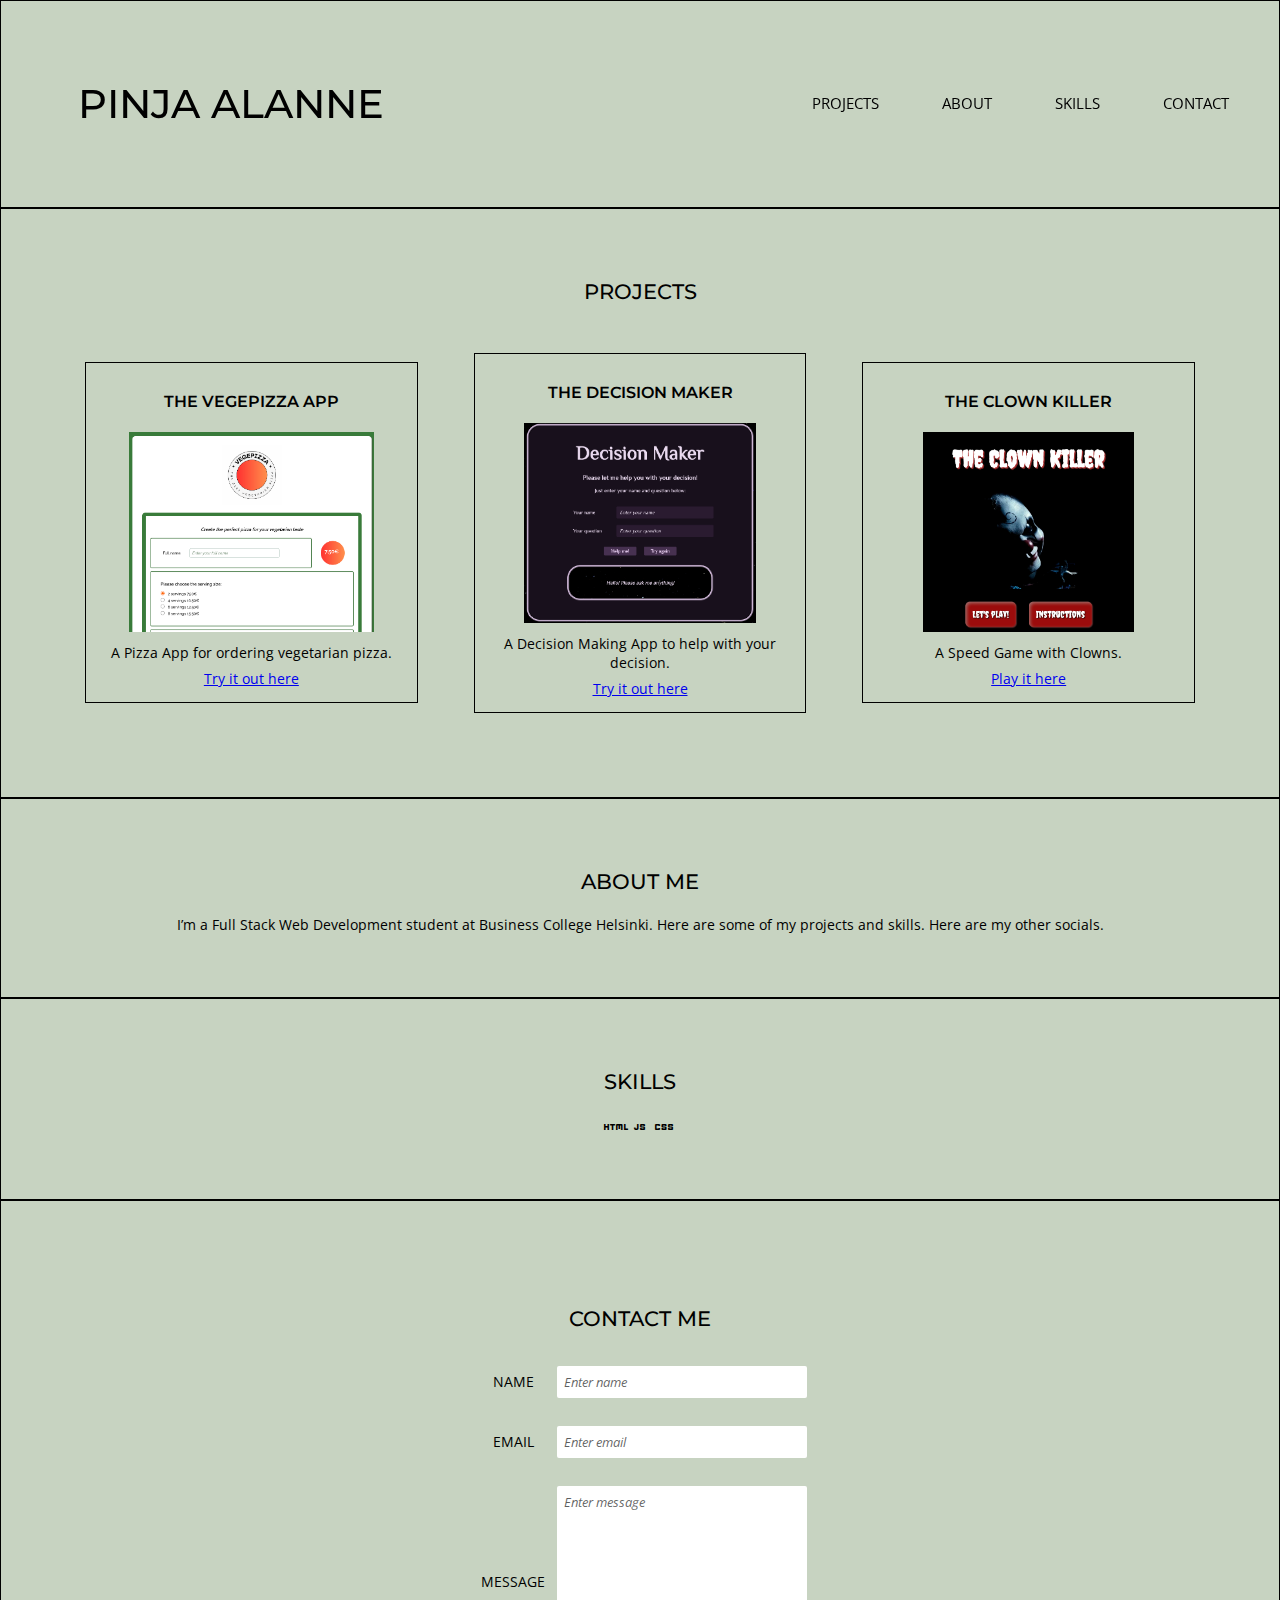
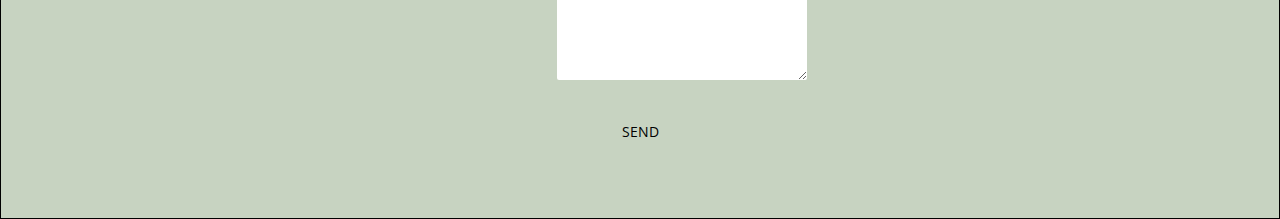
==== index.html @ a4202889 "updated styling and functionalities" ====
<!DOCTYPE html>
<html lang="en">
  <head>
    <meta charset="UTF-8" />
    <meta name="viewport" content="width=device-width, initial-scale=1.0" />
    <link rel="preconnect" href="https://fonts.googleapis.com" />
    <link rel="preconnect" href="https://fonts.gstatic.com" crossorigin />
    <link
      href="https://fonts.googleapis.com/css2?family=Lato:wght@400;700&display=swap"
      rel="stylesheet"
    />
    <link
      rel="stylesheet"
      href="https://fonts.googleapis.com/css2?family=Material+Symbols+Outlined:opsz,wght,FILL,GRAD@20..48,100..700,0..1,-50..200"
    />
    <link
      rel="stylesheet"
      href="https://fonts.googleapis.com/css2?family=Material+Symbols+Outlined:opsz,wght,FILL,GRAD@24,400,0,0"
    />
    <link
      rel="stylesheet"
      href="https://fonts.googleapis.com/css2?family=Material+Symbols+Outlined:opsz,wght,FILL,GRAD@20..48,100..700,0..1,-50..200"
    />
    <link rel="preconnect" href="https://fonts.googleapis.com" />
    <link rel="preconnect" href="https://fonts.gstatic.com" crossorigin />
    <link
      href="https://fonts.googleapis.com/css2?family=Montserrat:wght@500;600;700&family=Open+Sans:wght@400;500;700&display=swap"
      rel="stylesheet"
    />
    <link
      rel="stylesheet"
      href="https://fonts.googleapis.com/css2?family=Material+Symbols+Outlined:opsz,wght,FILL,GRAD@24,400,0,0"
    /><link rel="stylesheet" href="https://fonts.googleapis.com/css2?family=Material+Symbols+Outlined:opsz,wght,FILL,GRAD@24,400,0,0" />
    <link rel="stylesheet" href="https://fonts.googleapis.com/css2?family=Material+Symbols+Outlined:opsz,wght,FILL,GRAD@24,400,0,0" />
    <link rel="stylesheet" href="style.css" />
    <title>Tricks</title>
  </head>
  <body>
    <header>
      <div id="logo">
        <h1>Pinja Alanne</h1>
      </div>
      <nav>
        <button class="mobile">
          <span class="material-symbols-outlined"> menu </span>
        </button>
        <ul>
          <li class="listitem"><a href="#projects">Projects</a></li>
          <li class="listitem"><a href="#about">About</a></li>
          <li class="listitem"><a href="#skills">Skills</a></li>
          <li class="listitem"><a href="#contactme">Contact</a></li>
        </ul>
      </nav>
    </header>
    <main>
      <section id="projects">
        <h2>Projects</h2>
        <div class="projects">
          <div class="project">
            <h3>The Vegepizza App</h3>
            <img src="vegepizza.png" alt="no img" />
            <p>A Pizza App for ordering vegetarian pizza.</p>
            <a href="https://public.bc.fi/s2301191/pizzaapp/"
              >Try it out here</a
            >
          </div>
          <div class="project">
            <h3>The Decision Maker</h3>
            <img src="decision.png" alt="no img" />
            <p>A Decision Making App to help with your decision.</p>
            <a href="https://public.bc.fi/s2301191/decisionmaker/">Try it out here</a>
          </div>
          <div class="project">
            <h3>The Clown Killer</h3>
            <img src="clowngame.png" alt="no img" />
            <p>A Speed Game with Clowns.</p>
            <a href="https://public.bc.fi/s2301191/clowngame/">Play it here</a>
          </div>
        </div>
      </section>
      <section id="about">
        <h2>About me</h2>
        <p>
          I’m a Full Stack Web Development student at Business College Helsinki.
          Here are some of my projects and skills. Here are my other socials.
        </p>
      </section>
      <section id="skills">
        <h2>Skills</h2>
        <div class="skills">
          <div class="skill">
            <span class="material-symbols-outlined"> html </span>
          </div>
        <div class="skills">
          <div class="skill">
            <span class="material-symbols-outlined"> javascript</span>
          </div>
        <div class="skills">
          <div class="skill">
            <span class="material-symbols-outlined"> css </span>
          </div>
        </div>
      </section>
    </main>
    <footer>
      <form id="contactme">
        <h2>Contact me</h2>
        <div>
          <label for="name">Name</label>
          <input type="text" id="name" placeholder="Enter name" />
        </div>
        <div>
          <label for="email">Email</label>
          <input type="text" for="email" placeholder="Enter email" />
        </div>
        <div>
          <label for="message">Message</label>
          <textarea
            id="message"
            rows="10"
            cols="20"
            placeholder="Enter message"
          ></textarea>
        </div>
        <div>
          <button id="send" class="btn">Send</button>
        </div>
      </form>
      <button class="btn" id="backToTop">
        <span class="material-symbols-outlined"> north </span>
      </button>
    </footer>
    <script src="main.js"></script>
  </body>
</html>
---- style.css ----
* {
    margin: 0;
    padding: 0;
    box-sizing: border-box;
    -webkit-font-smoothing: antialiased;
    -moz-osx-font-smoothing: grayscale;
}

html {
    scroll-behavior: smooth;
    font-size: 14px;
}

body {
    background-color: #c7d3c1;
    color: #000000;
    font-family: 'Open Sans', sans-serif;
    text-align: center;
}

header {
    display: flex;
    position: sticky;
    top: 0;
    justify-content: space-between;
    align-items: center;
    border: 0.5px solid;
}

footer {
    display: flex;
    justify-content: center;
    align-items: center;
    border: 0.5px solid;
}

.bg,
.bg a {
    background-color: black;
    color: #c7d3c1;
}

.bg p {
    color: #c7d3c1;
}

footer,
header {
     padding: 1.5rem 1.5rem;
}

section {
    scroll-margin-top: 170px;
    border: 0.5px solid;
    padding: 4rem;
}

h1 {
    font-size: 40px;
    font-family: 'Montserrat', sans-serif;
    font-weight: 500;
    text-transform: uppercase;
    margin-left: 4rem;
}

h2 {
    margin: 1rem 0 1.5rem;
    font-family: 'Montserrat', sans-serif;
    font-weight: 500;
    text-transform: uppercase;
}

h3 {
    margin: 1rem 0 1.5rem;
    font-family: 'Montserrat', sans-serif;
    font-weight: 600;
    text-transform: uppercase;
}

p {
    margin: 0.5rem 0;
}
 
header li {
    display: inline-block;
}

ul li {
    font-size: 1.1rem;
    padding: 5rem 2rem;
    margin: 0.1rem 0.1rem;
    text-transform: uppercase;
}

ul li a {
    text-decoration: none;
    color: black;
    display: block;
}

ul li a:hover {
    text-decoration: underline;
    text-underline-offset: 0.5em;
}

.projects {
    display: flex;
    justify-content: center;
    align-items: center;
}

.project {
    border: 0.1px solid;
    width: 400px;
    height: auto;
    padding: 1rem;
    margin: 2rem;
}

.skills {
    display: flex;
    justify-content: center;
    align-items: center;
}

form {
    padding: 5rem 5rem 2rem;
}

input, 
label,
textarea {
    display: inline-block;
    margin: 1rem 0;
}

::placeholder {
    font-style: italic;
    color: rgba(0, 0, 0, 0.623);
}

textarea {
    vertical-align: middle;
}

input,
textarea {
    padding: 0.5rem;
    width: 250px;
    font-family: 'Open Sans', sans-serif;
    border-radius: 2px;
    border: none;
}

label {
    text-transform: uppercase;
    width: 80px;
}

img {
    height: 200px;
    width: auto;
}

.btn {
    border: none;
    box-shadow: none;
    padding: 0.7rem 0.7rem;
    background-color: #c7d3c1;
    color: black;
    font-family: inherit;
    font-size: inherit;
    text-transform: uppercase;
}

.btn:hover {
    background-color: #c7d3c1d8;
    text-decoration: underline;
    text-underline-offset: 0.5em;
    cursor: pointer;
}

#send {
    padding: 1rem 2rem;
    margin: 1rem 0;
}

#backToTop {
    position: fixed;
    bottom: 2rem;
    right: 2rem;
    display: none;
    cursor: pointer;
}

.mobile {
    display: none;
    background-color: transparent;
    box-shadow: none;
    border: none; 
    color: #c7d3c1;
    cursor: pointer;
}

@media (max-width:1200px) {
    body {
        background-color: black;
        color:#c7d3c1;
    }
    nav ul {
        display: none;
    }
    .mobile {
        display: block;
    }
    .btn {
        padding: 0.5rem 0.5rem;
        font-size: 0.85rem;
    }
    ul.responsive {
        display: block;
        background-color: black;
        color: #c7d3c1;
        position: absolute;
        margin: 1.5rem 0;
        border-radius: 10px;
        left: 0;
        top: 70px;
        width: 100%;
    }
    ul.responsive li {
        display: block;
        margin: 1rem;
        padding: 2rem;
    }
    ul.responsive li a {
        color: #c7d3c1;
    }
    ul.responsive li a:hover {
        background-color: black;
        color: #c7d3c1;
        border-radius: 5px;
    }
}
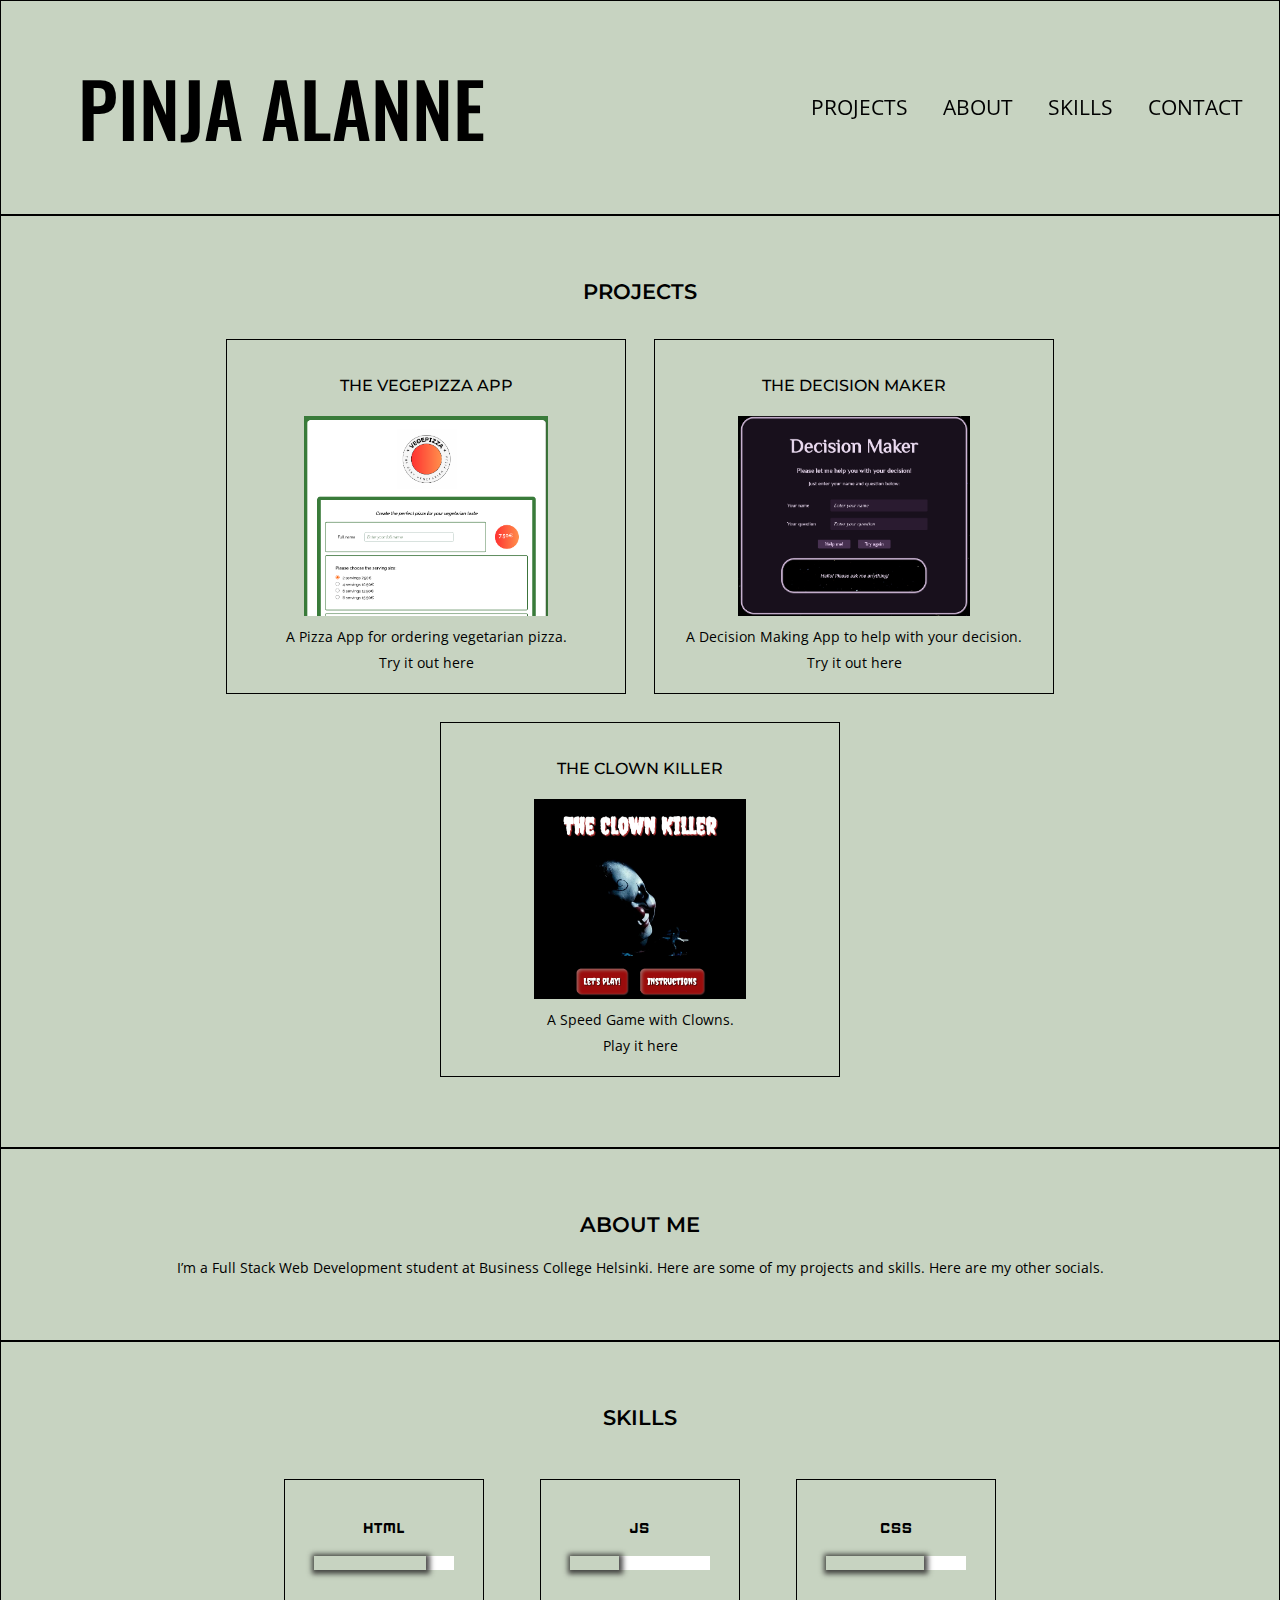
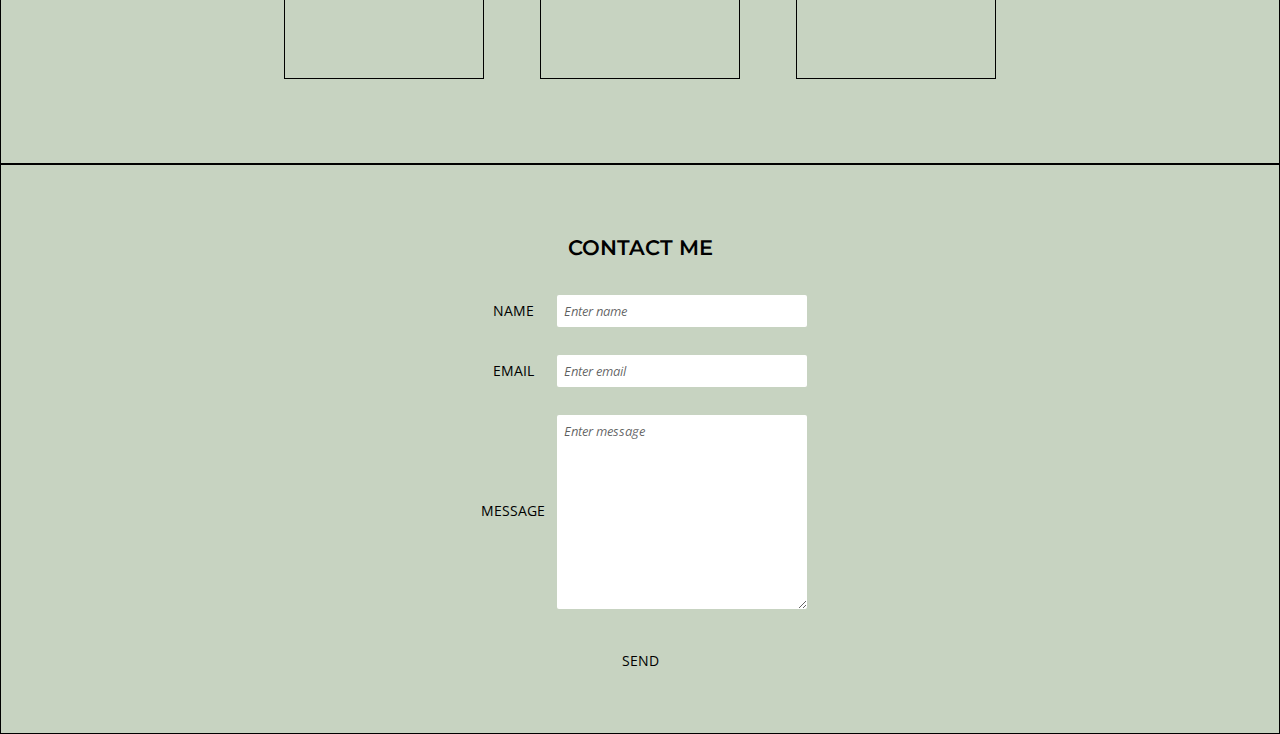
==== commit 33bb5600: "added skill icons and styling" ====
--- a/index.html
+++ b/index.html
@@ -3,12 +3,9 @@
   <head>
     <meta charset="UTF-8" />
     <meta name="viewport" content="width=device-width, initial-scale=1.0" />
-    <link rel="preconnect" href="https://fonts.googleapis.com" />
-    <link rel="preconnect" href="https://fonts.gstatic.com" crossorigin />
-    <link
-      href="https://fonts.googleapis.com/css2?family=Lato:wght@400;700&display=swap"
-      rel="stylesheet"
-    />
+    <link rel="preconnect" href="https://fonts.googleapis.com">
+    <link rel="preconnect" href="https://fonts.gstatic.com" crossorigin>
+    <link href="https://fonts.googleapis.com/css2?family=Montserrat:wght@500;600;700&family=Open+Sans:wght@400;500;700&family=Oswald:wght@400;500;600;700&display=swap" rel="stylesheet">
     <link
       rel="stylesheet"
       href="https://fonts.googleapis.com/css2?family=Material+Symbols+Outlined:opsz,wght,FILL,GRAD@20..48,100..700,0..1,-50..200"
@@ -21,19 +18,13 @@
       rel="stylesheet"
       href="https://fonts.googleapis.com/css2?family=Material+Symbols+Outlined:opsz,wght,FILL,GRAD@20..48,100..700,0..1,-50..200"
     />
-    <link rel="preconnect" href="https://fonts.googleapis.com" />
-    <link rel="preconnect" href="https://fonts.gstatic.com" crossorigin />
-    <link
-      href="https://fonts.googleapis.com/css2?family=Montserrat:wght@500;600;700&family=Open+Sans:wght@400;500;700&display=swap"
-      rel="stylesheet"
-    />
     <link
       rel="stylesheet"
       href="https://fonts.googleapis.com/css2?family=Material+Symbols+Outlined:opsz,wght,FILL,GRAD@24,400,0,0"
     /><link rel="stylesheet" href="https://fonts.googleapis.com/css2?family=Material+Symbols+Outlined:opsz,wght,FILL,GRAD@24,400,0,0" />
     <link rel="stylesheet" href="https://fonts.googleapis.com/css2?family=Material+Symbols+Outlined:opsz,wght,FILL,GRAD@24,400,0,0" />
     <link rel="stylesheet" href="style.css" />
-    <title>Tricks</title>
+    <title>Portfolio</title>
   </head>
   <body>
     <header>
@@ -89,15 +80,18 @@
         <h2>Skills</h2>
         <div class="skills">
           <div class="skill">
-            <span class="material-symbols-outlined"> html </span>
+            <span id="html" class="material-symbols-outlined"> html </span>
+            <progress id="htmlskill" value="80" max="100"></progress>
           </div>
         <div class="skills">
           <div class="skill">
             <span class="material-symbols-outlined"> javascript</span>
+            <progress id="jsskill" value="35" max="100"></progress>
           </div>
         <div class="skills">
           <div class="skill">
             <span class="material-symbols-outlined"> css </span>
+            <progress id="cssskill" value="70" max="100"></progress>
           </div>
         </div>
       </section>
@@ -126,7 +120,7 @@
           <button id="send" class="btn">Send</button>
         </div>
       </form>
-      <button class="btn" id="backToTop">
+      <button class="btn" id="backTop">
         <span class="material-symbols-outlined"> north </span>
       </button>
     </footer>
--- a/style.css
+++ b/style.css
@@ -56,27 +56,27 @@
 }
 
 h1 {
-    font-size: 40px;
+    font-size: 75px;
+    font-family: 'Oswald', sans-serif;
+    font-weight: 500;
+    text-transform: uppercase;
+    margin-left: 4rem;
+}
+
+h2 {
+    margin: 0.5rem 0 1.5rem;
     font-family: 'Montserrat', sans-serif;
-    font-weight: 500;
-    text-transform: uppercase;
-    margin-left: 4rem;
-}
-
-h2 {
+    font-weight: 600;
+    text-transform: uppercase;
+}
+
+h3 {
     margin: 1rem 0 1.5rem;
     font-family: 'Montserrat', sans-serif;
     font-weight: 500;
     text-transform: uppercase;
 }
 
-h3 {
-    margin: 1rem 0 1.5rem;
-    font-family: 'Montserrat', sans-serif;
-    font-weight: 600;
-    text-transform: uppercase;
-}
-
 p {
     margin: 0.5rem 0;
 }
@@ -86,8 +86,8 @@
 }
 
 ul li {
-    font-size: 1.1rem;
-    padding: 5rem 2rem;
+    font-size: 1.5rem;
+    padding: 5rem 1rem;
     margin: 0.1rem 0.1rem;
     text-transform: uppercase;
 }
@@ -103,28 +103,66 @@
     text-underline-offset: 0.5em;
 }
 
+a {
+    text-decoration: none;
+    color: black;
+}
+
+a:hover {
+    text-decoration: underline;
+    text-underline-offset: 0.5em;
+}
+
 .projects {
     display: flex;
     justify-content: center;
     align-items: center;
+    flex-wrap: wrap;
 }
 
 .project {
     border: 0.1px solid;
     width: 400px;
     height: auto;
-    padding: 1rem;
+    padding: 1.5rem;
+    margin: 1rem;
+}
+
+.skills {
+    display: flex;
+    justify-content: center;
+    align-items: center;
+    flex-wrap: wrap;
+}
+
+.skill {
+    height: 200px;
+    width: 200px;
+    padding: 2rem;
     margin: 2rem;
-}
-
-.skills {
-    display: flex;
-    justify-content: center;
-    align-items: center;
+    border: 0.5px solid;
+}
+
+.material-symbols-outlined {
+    font-size: 40px;
+}
+
+progress {
+    background-color: black;
+    color: white;
+}
+
+progress::-webkit-progress-bar {
+    background-color: white;
+} 
+
+progress::-webkit-progress-value {
+    background-color: #c7d3c1;
+    box-shadow: 1px 1px 5px 3px rgba(36, 35, 35, 0.8);
 }
 
 form {
-    padding: 5rem 5rem 2rem;
+    padding: 3rem 5rem 1rem;
 }
 
 input, 
@@ -185,7 +223,7 @@
     margin: 1rem 0;
 }
 
-#backToTop {
+#backTop {
     position: fixed;
     bottom: 2rem;
     right: 2rem;
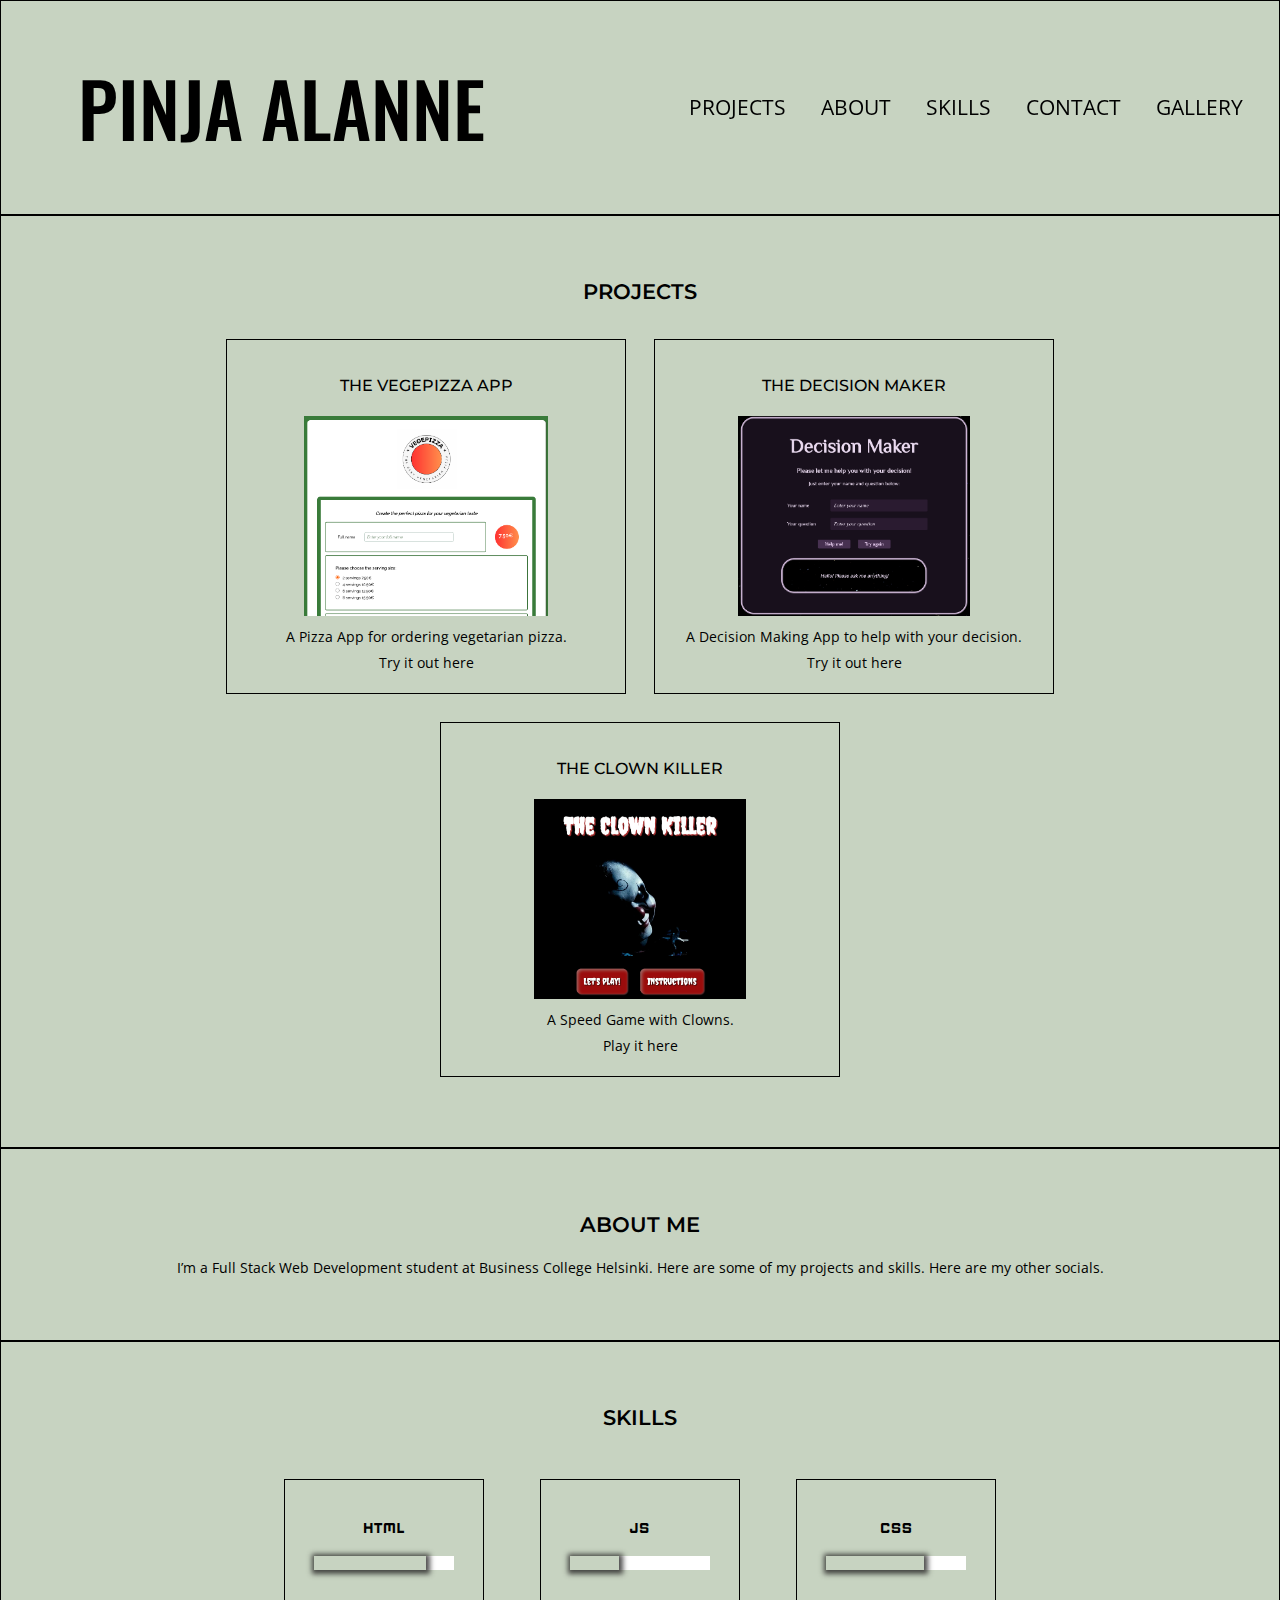
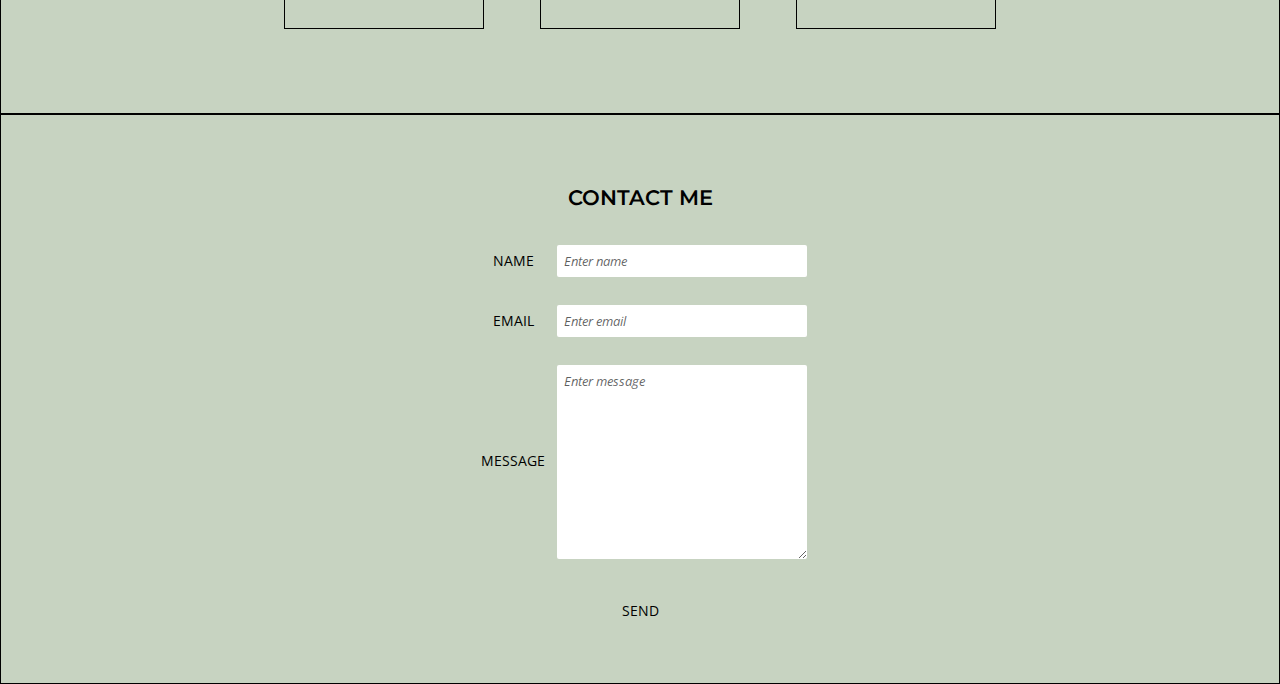
==== commit 6ad10a38: "added gallery page" ====
--- a/index.html
+++ b/index.html
@@ -40,6 +40,7 @@
           <li class="listitem"><a href="#about">About</a></li>
           <li class="listitem"><a href="#skills">Skills</a></li>
           <li class="listitem"><a href="#contactme">Contact</a></li>
+          <li class="listitem"><a href="gallery.html">Gallery</a></li>
         </ul>
       </nav>
     </header>
@@ -49,7 +50,7 @@
         <div class="projects">
           <div class="project">
             <h3>The Vegepizza App</h3>
-            <img src="vegepizza.png" alt="no img" />
+            <img class="projectimg" src="vegepizza.png" alt="no img" />
             <p>A Pizza App for ordering vegetarian pizza.</p>
             <a href="https://public.bc.fi/s2301191/pizzaapp/"
               >Try it out here</a
@@ -57,13 +58,13 @@
           </div>
           <div class="project">
             <h3>The Decision Maker</h3>
-            <img src="decision.png" alt="no img" />
+            <img class="projectimg" src="decision.png" alt="no img" />
             <p>A Decision Making App to help with your decision.</p>
             <a href="https://public.bc.fi/s2301191/decisionmaker/">Try it out here</a>
           </div>
           <div class="project">
             <h3>The Clown Killer</h3>
-            <img src="clowngame.png" alt="no img" />
+            <img class="projectimg" src="clowngame.png" alt="no img" />
             <p>A Speed Game with Clowns.</p>
             <a href="https://public.bc.fi/s2301191/clowngame/">Play it here</a>
           </div>
--- a/style.css
+++ b/style.css
@@ -136,7 +136,7 @@
 }
 
 .skill {
-    height: 200px;
+    height: 150px;
     width: 200px;
     padding: 2rem;
     margin: 2rem;
@@ -195,7 +195,7 @@
     width: 80px;
 }
 
-img {
+.projectimg {
     height: 200px;
     width: auto;
 }
@@ -240,6 +240,71 @@
     cursor: pointer;
 }
 
+/*  styling the gallery */
+
+.gridcontainer {
+    display: grid;
+    justify-content: center;
+    align-items: center;
+    max-width: 500px;
+    grid-template-columns: repeat(3, 1fr);
+    grid-template-rows: repeat(3, 1fr);
+    grid-gap: 1rem;
+    padding: 0.4rem;
+    margin: 3rem auto;
+}
+
+.gridimg {
+    max-height: 200px;
+    width: auto;
+    object-fit: cover;
+}
+
+.one {
+    grid-column: 1 / span 1;
+    grid-row: 1;
+}
+
+.two {
+    grid-column: 2 / span 1;
+    grid-row: 1;
+}
+
+.three {
+    grid-column: 3/ span 1;
+    grid-row: 1;
+}
+
+.four {
+    grid-column: 1 / span 1;
+    grid-row: 2;
+}
+
+.five {
+    grid-column: 2 / span 1;
+    grid-row: 2;
+}
+
+.six {
+    grid-column: 3 / span 1;
+    grid-row: 3;
+}
+
+.seven {
+    grid-column: 1 / span 1;
+    grid-row: 3;
+}
+
+.eight {
+    grid-column: 3 / span 1;
+    grid-row: 2;
+}
+
+.nine {
+    grid-column: 2 / span 1;
+    grid-row: 3;
+}
+
 @media (max-width:1200px) {
     body {
         background-color: black;
@@ -263,7 +328,7 @@
         margin: 1.5rem 0;
         border-radius: 10px;
         left: 0;
-        top: 70px;
+        top: 130px;
         width: 100%;
     }
     ul.responsive li {
